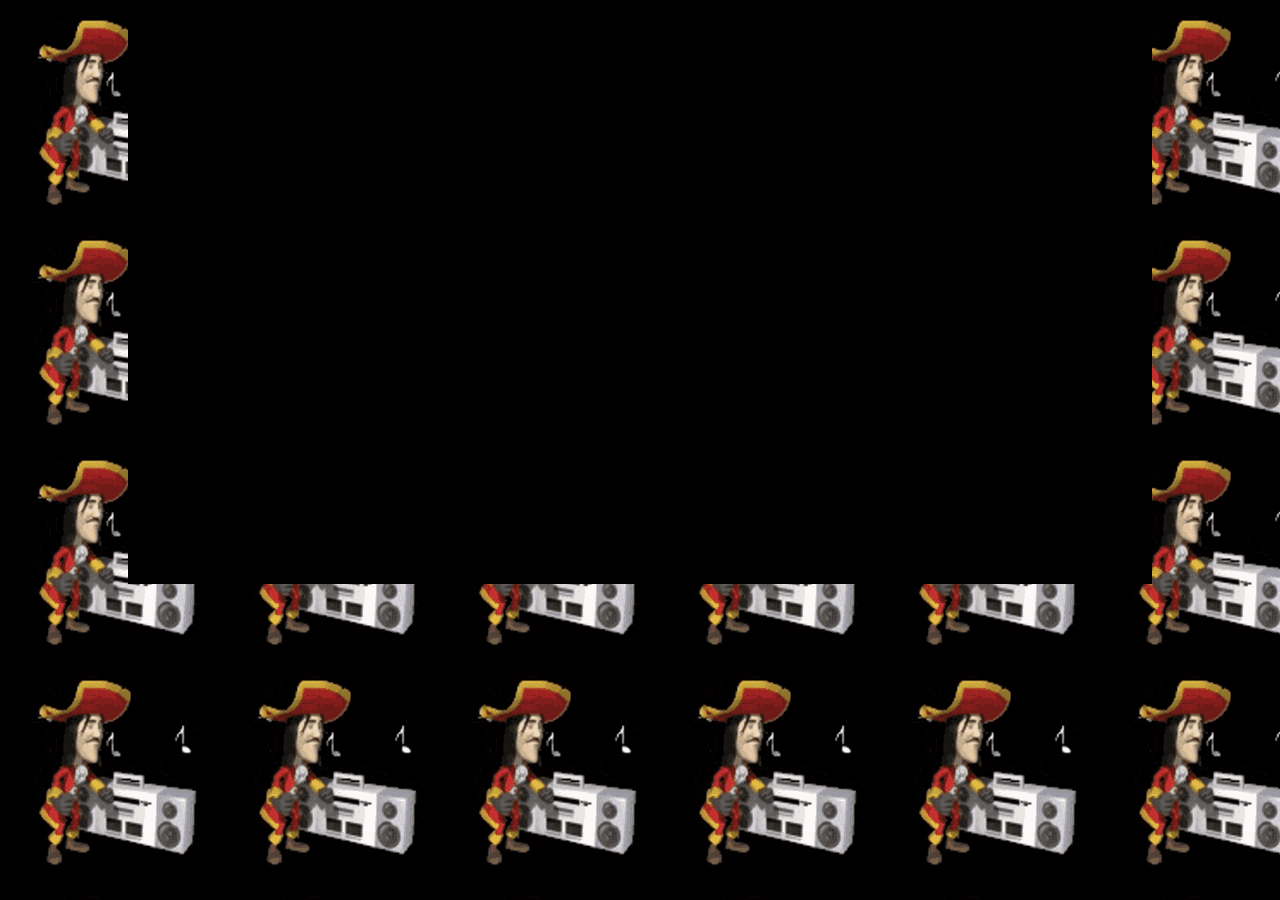
==== index.html @ 2579d188 "Meter el juego" ====
<!doctype html>
<html>
  <head>
  	<style>
    body {
        text-align: center;
        background-color: teal;
        background-attachment: fixed;
        background-image: url('mfc-pirata.gif');
        color: black;
        font-family: Arial;
    }
    hr {
    	border: 32px solid #FFFFFF00;
    }
    iframe {
        background-color: #FFFFFFDD;
      	border: none;
        text-align: center;
        display: block;
        margin: auto;
        }
    </style>
    
    <title>HYPER x SLASHERS DEMO</title>
    <iframe src="https://loopies2600.github.io/hxs-site/web/index.html" title="Game Window" width="1024" height="576"></iframe>
  </head>
</html>
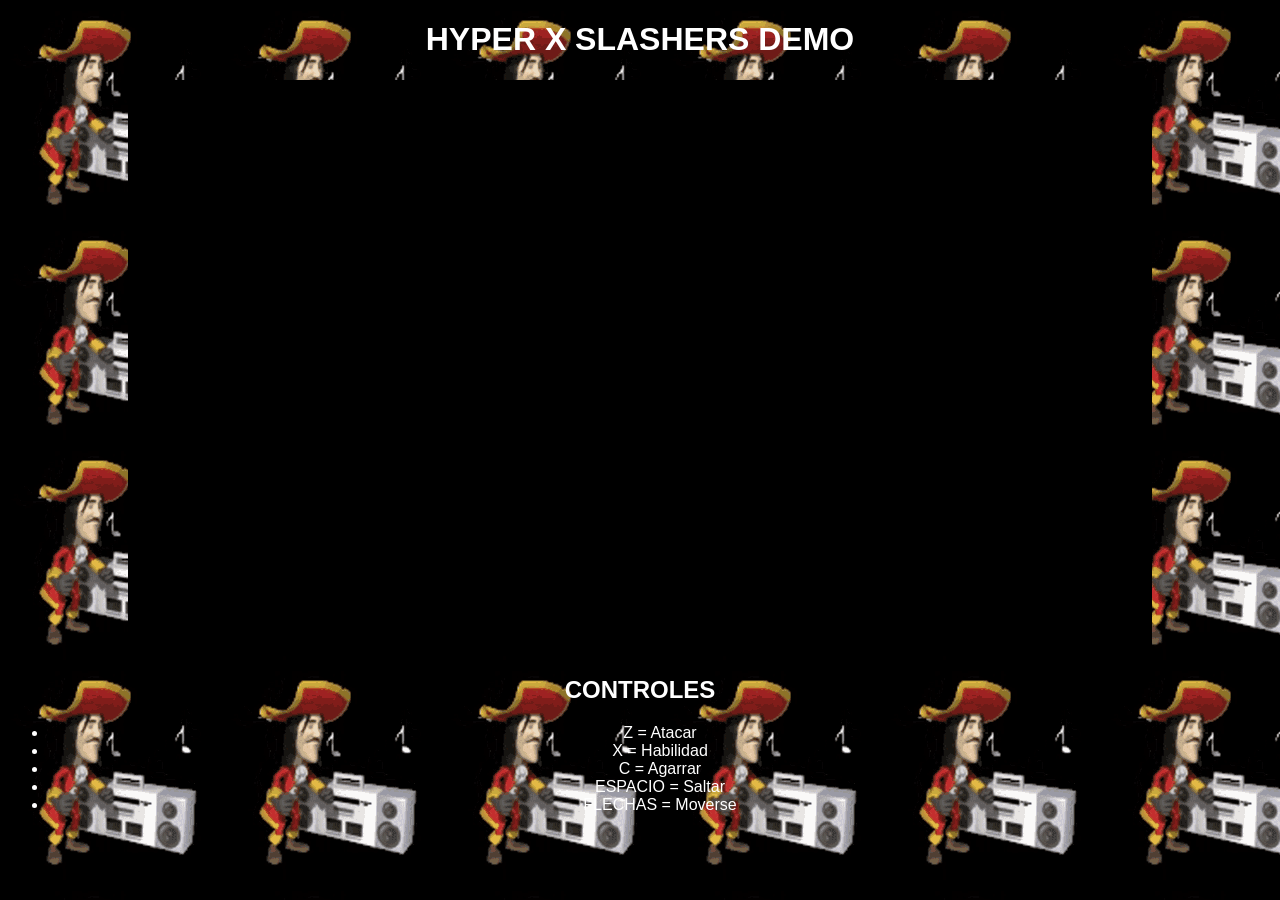
==== commit 892cd9af: "Update index.html" ====
--- a/index.html
+++ b/index.html
@@ -6,8 +6,8 @@
         text-align: center;
         background-color: teal;
         background-attachment: fixed;
-        background-image: url('mfc-pirata.gif');
-        color: black;
+        background-image: url('https://loopies2600.github.io/hxs-site/mfc-pirata.gif');
+        color: white;
         font-family: Arial;
     }
     hr {
@@ -23,6 +23,16 @@
     </style>
     
     <title>HYPER x SLASHERS DEMO</title>
+    <h1>HYPER X SLASHERS DEMO</h1>
     <iframe src="https://loopies2600.github.io/hxs-site/web/index.html" title="Game Window" width="1024" height="576"></iframe>
+    <h2>CONTROLES</h2>
+    <ul>
+      <li>Z = Atacar</li>
+      <li>X = Habilidad</li>
+      <li>C = Agarrar</li>
+      <li>ESPACIO = Saltar</li>
+      <li>FLECHAS = Moverse</li>
+    </ul>
   </head>
 </html>
+
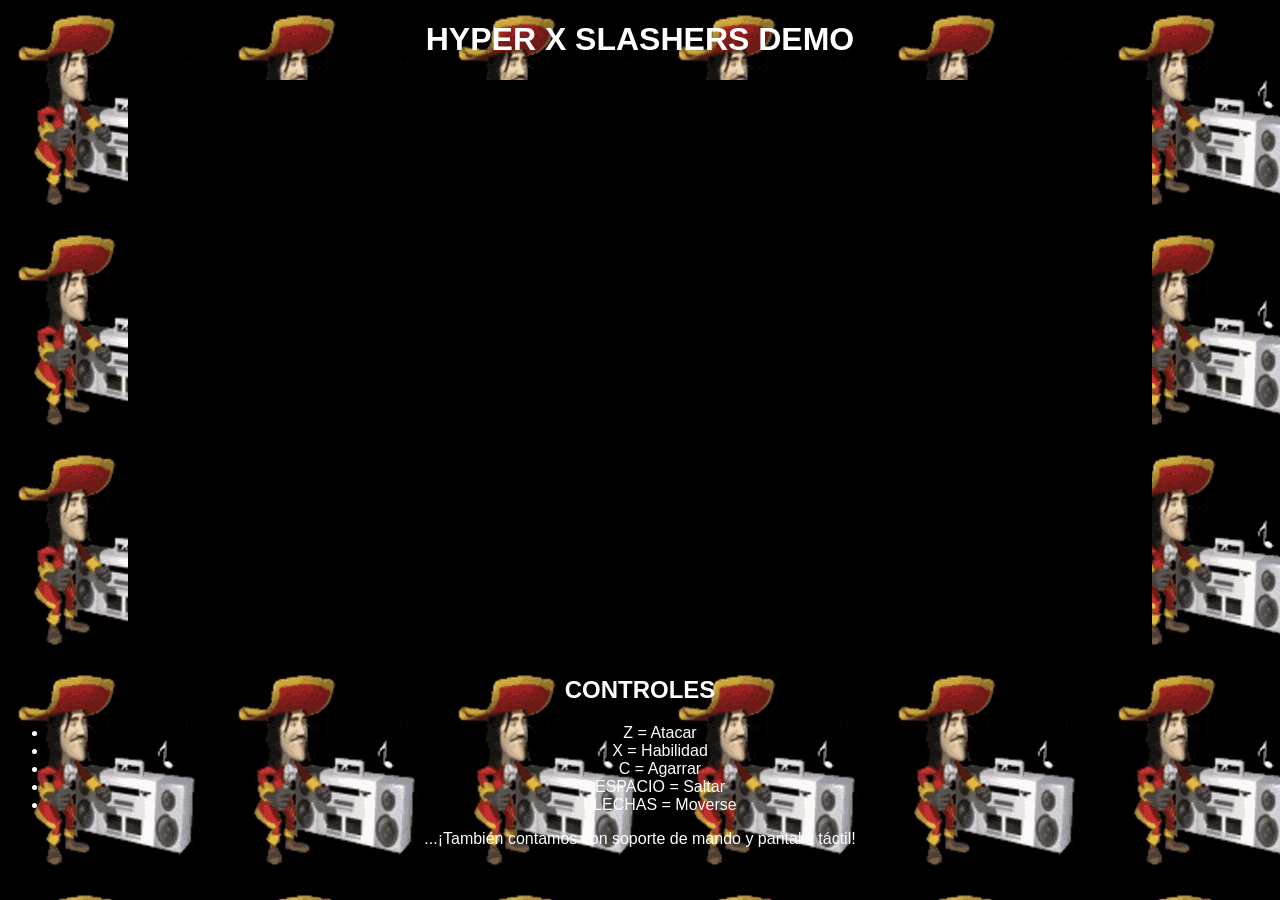
==== commit 0d402e11: "Aclarar controles" ====
--- a/index.html
+++ b/index.html
@@ -33,6 +33,7 @@
       <li>ESPACIO = Saltar</li>
       <li>FLECHAS = Moverse</li>
     </ul>
+    <p>...¡También contamos con soporte de mando y pantalla táctil!</p>
   </head>
 </html>
 
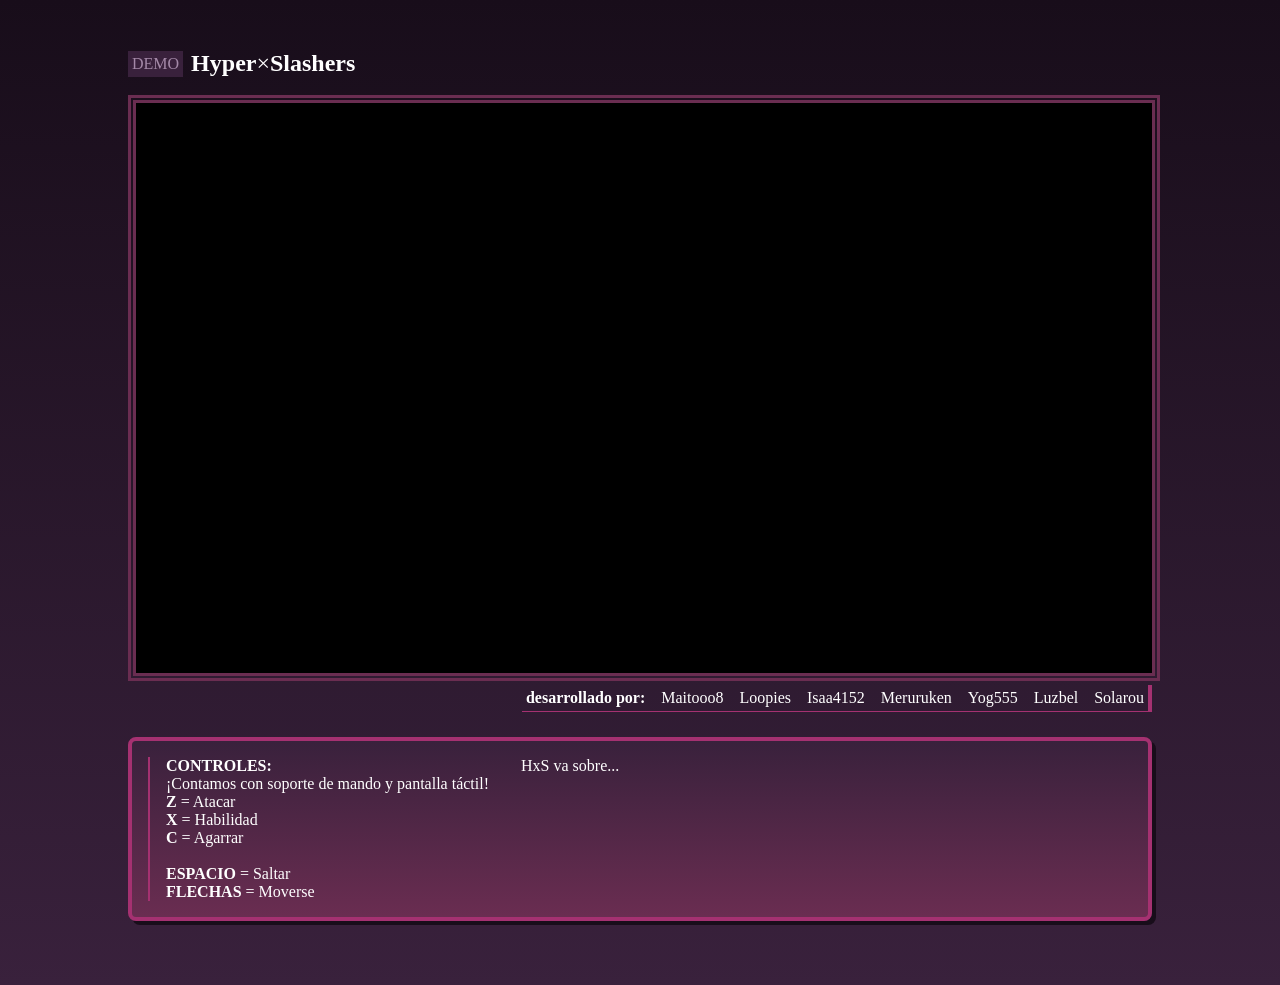
==== commit 89a906a7: "Nueva pag!!!" ====
--- a/index.html
+++ b/index.html
@@ -1,39 +1,48 @@
-<!doctype html>
-<html>
-  <head>
-  	<style>
-    body {
-        text-align: center;
-        background-color: teal;
-        background-attachment: fixed;
-        background-image: url('https://loopies2600.github.io/hxs-site/mfc-pirata.gif');
-        color: white;
-        font-family: Arial;
-    }
-    hr {
-    	border: 32px solid #FFFFFF00;
-    }
-    iframe {
-        background-color: #FFFFFFDD;
-      	border: none;
-        text-align: center;
-        display: block;
-        margin: auto;
-        }
-    </style>
+<!DOCTYPE html>
+<head>
+    <link rel="stylesheet" href="/demo.css">
+</head>
+<body>
+    <div class="title mw">
+        <div class="name flex vmid">
+            <p class="marker">DEMO</p>
+        <p class="fxl"><b>Hyper</b>×<b>Slashers</b></p>
+        </div>
+    </div>
+
+    <div class="core mw">
+        <div class="game">
+            <iframe src="https://loopies2600.github.io/hxs-site/web/index.html" title="Game Window" class="hxs"></iframe></center>
+        </div>
+        <ul class="devs">
+                <p><b>desarrollado por:</b></p>
+                <li>Maitooo8</li>
+                <li>Loopies</li>
+                <li>Isaa4152</li>
+                <li>Meruruken</li>
+                <li>Yog555</li>
+                <li>Luzbel</li>
+                <li>Solarou</li>
+            </ul>
+    </div><br><br>
+
+
     
-    <title>HYPER x SLASHERS DEMO</title>
-    <h1>HYPER X SLASHERS DEMO</h1>
-    <iframe src="https://loopies2600.github.io/hxs-site/web/index.html" title="Game Window" width="1024" height="576"></iframe>
-    <h2>CONTROLES</h2>
-    <ul>
-      <li>Z = Atacar</li>
-      <li>X = Habilidad</li>
-      <li>C = Agarrar</li>
-      <li>ESPACIO = Saltar</li>
-      <li>FLECHAS = Moverse</li>
-    </ul>
-    <p>...¡También contamos con soporte de mando y pantalla táctil!</p>
-  </head>
-</html>
+    <div class="footer mw">
+        <div class="instructions flex corner">
+            <div class="ctrl half">
+                <b>CONTROLES:</b><br>
+                ¡Contamos con soporte de mando y pantalla táctil!<br>
+                <b>Z</b> = Atacar<br>
+                <b>X</b> = Habilidad<br>
+                <b>C</b> = Agarrar<br><br>
+                <b>ESPACIO</b> = Saltar<br>
+                <b>FLECHAS</b> = Moverse<br>
+            </div>
+            <div class="half">
+                HxS va sobre...
+            </div>
+        </div>
 
+    </div>
+</body>
--- a/demo.css
+++ b/demo.css
@@ -0,0 +1,55 @@
+:root{
+    --maxw: 1024px;
+    --bgdark: #180d1a;
+    --bgmid: #39213c;
+    --bglight: #6a2d51;
+    --bglitest: #a53171;
+
+
+    --text: white;
+    --textsl: #a489a8;
+}
+
+body{margin:0;padding:0;
+    color:white; font-family: "MS PGothic";
+    background-attachment: fixed;background-size:cover;
+    background: linear-gradient(to bottom, var(--bgdark), var(--bgmid) );
+}
+
+iframe{border: 8px double var(--bglight);margin:auto;}
+p{margin:0;padding:0}
+
+.title{margin:auto;margin-top:32px;}
+.core{margin:auto;}
+
+.footer{margin: auto;}
+.instructions{margin-top:16px;padding:16px;margin-bottom:64px;
+    background: linear-gradient(to bottom, var(--bgmid),var(--bglight)); border: 4px solid var(--bglitest);
+    box-shadow: 4px 4px 0px var(--bgdark);gap:32px;
+}
+
+.flex{display:flex;}
+.vmid{align-items: center;}
+.halft{width:30%;}
+.halfw{width:70%;}
+
+
+.marker{padding:4px;background-color: var(--bgmid);margin-right:8px;color:var(--textsl)}
+
+.name{
+    padding-top:18px;padding-bottom: 18px;    
+}
+
+.fxl{font-size: 150%;}
+
+.ctrl{border-left: 2px solid var(--bglitest);padding-left:16px;}
+
+.devs{margin:0;padding:4px;;float:right;display:flex;list-style: none;margin:none;padding:none;
+    border-bottom: 1px solid var(--bglitest);border-right: 4px solid var(--bglitest);
+}
+    .devs li{margin-left:16px;}
+
+.mw {max-width:var(--maxw)}
+
+.hxs{width:1016px;height:570px}
+.corner{border-radius: 8px;;}
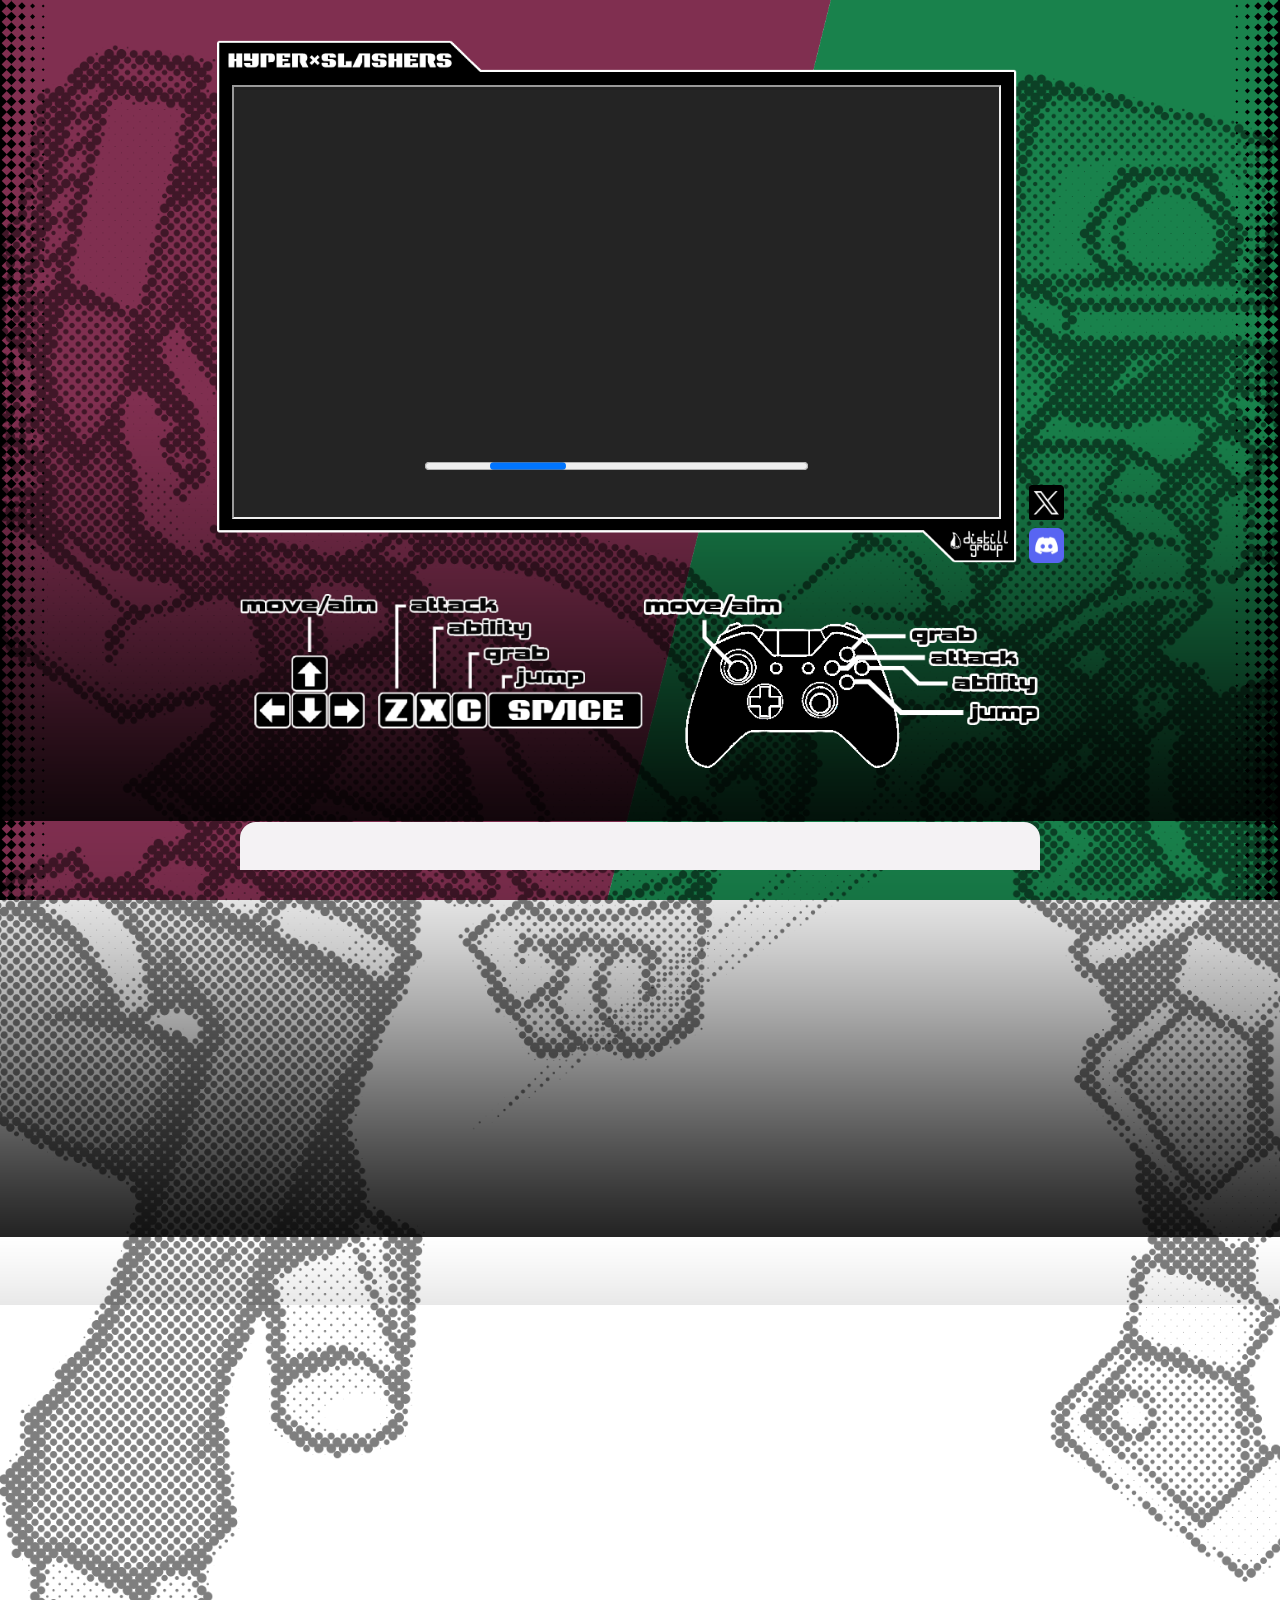
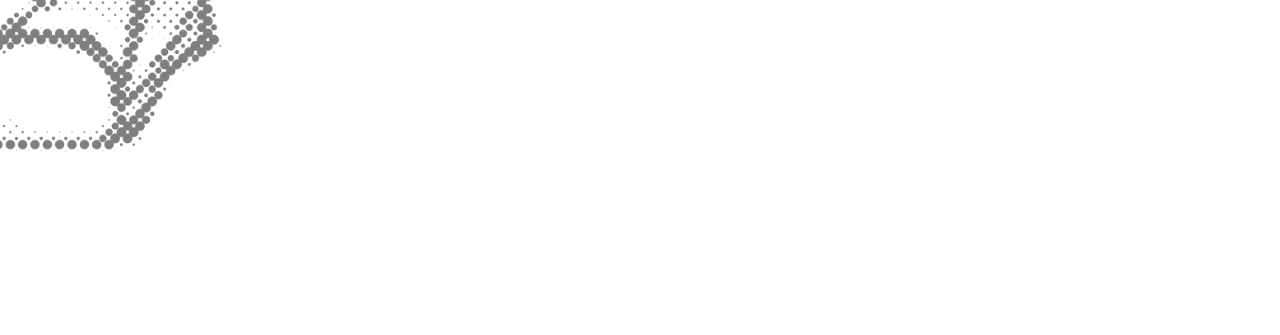
==== commit a8abb983: "Rediseño colaborativo" ====
--- a/index.html
+++ b/index.html
@@ -1,48 +1,60 @@
 <!DOCTYPE html>
 <head>
+    <title>HYPER×SLASHERS</title>
+    <meta property="og:image" content="https://loopies2600.github.io/hxs-site/assets/hxs-banner.png">
     <link rel="stylesheet" href="/demo.css">
 </head>
 <body>
-    <div class="title mw">
-        <div class="name flex vmid">
-            <p class="marker">DEMO</p>
-        <p class="fxl"><b>Hyper</b>×<b>Slashers</b></p>
+    <div class="core mw">
+    <div class="gwindow">
+        <div class="game">
+            <div class="gameborder">
+                <iframe src="https://loopies2600.github.io/hxs-site/web/index.html" title="Game Window" class="hxs"></iframe>
+            </div>
+        </div>
+        <div class="distill_links">
+            <div class="dg_twt"><a href="https://x.com/hyperslashers" target="_blank" rel="noopener noreferrer"><img src="/assets/twitter_icon.png"></a></div>
+            <div class="dg_dis"><a href="https://discord.com/invite/XWPnEUbRy8" target="_blank" rel="noopener noreferrer"><img src="/assets/discord_icon.png"></a></div>
         </div>
     </div>
-
-    <div class="core mw">
-        <div class="game">
-            <iframe src="https://loopies2600.github.io/hxs-site/web/index.html" title="Game Window" class="hxs"></iframe></center>
-        </div>
-        <ul class="devs">
-                <p><b>desarrollado por:</b></p>
-                <li>Maitooo8</li>
-                <li>Loopies</li>
-                <li>Isaa4152</li>
-                <li>Meruruken</li>
-                <li>Yog555</li>
-                <li>Luzbel</li>
-                <li>Solarou</li>
-            </ul>
-    </div><br><br>
-
+    <br>
+    <div class="instructs">
+        <div class="keys"><img src="/assets/controls_keyboard.png"></div>            
+        <div class="consol"><img src="/assets/controls_joystick.png"></div>
+    </div>
+</div>
 
     
+    
     <div class="footer mw">
-        <div class="instructions flex corner">
-            <div class="ctrl half">
-                <b>CONTROLES:</b><br>
-                ¡Contamos con soporte de mando y pantalla táctil!<br>
-                <b>Z</b> = Atacar<br>
-                <b>X</b> = Habilidad<br>
-                <b>C</b> = Agarrar<br><br>
-                <b>ESPACIO</b> = Saltar<br>
-                <b>FLECHAS</b> = Moverse<br>
-            </div>
-            <div class="half">
-                HxS va sobre...
-            </div>
-        </div>
+        <div id="disqus_thread"></div>
+         <script>
+        /**
+        *  RECOMMENDED CONFIGURATION VARIABLES: EDIT AND UNCOMMENT THE SECTION BELOW TO INSERT DYNAMIC VALUES FROM YOUR PLATFORM OR CMS.
+        *  LEARN WHY DEFINING THESE VARIABLES IS IMPORTANT: https://disqus.com/admin/universalcode/#configuration-variables    */
+        /*
+        var disqus_config = function () {
+        this.page.url = PAGE_URL;  // Replace PAGE_URL with your page's canonical URL variable
+        this.page.identifier = PAGE_IDENTIFIER; // Replace PAGE_IDENTIFIER with your page's unique identifier variable
+        };
+        */
+        (function() { // DON'T EDIT BELOW THIS LINE
+        var d = document, s = d.createElement('script');
+        s.src = 'https://hyperslashers.disqus.com/embed.js';
+        s.setAttribute('data-timestamp', +new Date());
+        (d.head || d.body).appendChild(s);
+        })();
+        </script>
+        <noscript>Please enable JavaScript to view the <a href="https://disqus.com/?ref_noscript%22%3Ecomments" powered by Disqus.</a></noscript>
 
     </div>
+    <div class="bgdeco">
+        <div class="dash"><img src="/assets/dash_halftone.png"></div>
+        <div class="slide"><img src="/assets/slide_halftone.png"></div>
+    
+        <div class="htleft"></div>
+        <div class="htright"></div>
+
+    </div>
+    <div class="bggrad"></div>
 </body>
--- a/demo.css
+++ b/demo.css
@@ -1,5 +1,5 @@
 :root{
-    --maxw: 1024px;
+    --maxw: 800px;
     --bgdark: #180d1a;
     --bgmid: #39213c;
     --bglight: #6a2d51;
@@ -13,10 +13,37 @@
 body{margin:0;padding:0;
     color:white; font-family: "MS PGothic";
     background-attachment: fixed;background-size:cover;
-    background: linear-gradient(to bottom, var(--bgdark), var(--bgmid) );
+    background-image: url(/assets/background.png);
 }
 
-iframe{border: 8px double var(--bglight);margin:auto;}
+.bgdeco{position:absolute;top:0;z-index:-2;width:100%;overflow-x: hidden;height:215vh;}
+.bggrad{position:fixed;bottom:0;z-index:-1;width:100%;background-image: url(/assets/bottom_gradient.png);height:100%; transform: translateY(45%)}
+
+.htleft{width:100%;height:100vh;position:fixed;left:0;background-image:url("/assets/looping_halftone.png");background-repeat: repeat-y;}
+.htright{width:100%;height:100vh;position:fixed;right:0;background-position: left top;background-image:url("/assets/looping_halftone.png");background-repeat: repeat-y;transform:scaleX(-1)}
+
+
+
+.dash{max-width: 90vw;position:absolute;left:0;transform: translateX(-25%) translateY(-5%);opacity: 50%;}
+.slide{max-width: 90vw;position:absolute;right:0;transform: translateX(25%) translateY(-5%);opacity: 50%;}
+
+img{max-width: 100%;max-height: 100%;}
+
+.gwindow {display: flex;justify-content: center;align-items: flex-start;gap: 12px;}
+.game{max-width:100%;margin: 40px 0 0 0;}
+.gameborder{background-image: url(/assets/border.png);background-size: var(--maxw);background-repeat: no-repeat;
+    padding-left:15px;padding-right:20px;
+    padding-top:45px;padding-bottom:53px;max-width:100%;}
+.hxs{width:765px;height:430px}
+.distill_links {display: flex;flex-direction: column;gap: 8px;margin-top: 485px;}
+.distill_links a {display: block;width: 35px;height: 35px;}
+
+.distill_links img {width: 100%;height: 100%;display: block;}
+
+.instructs{display:flex;margin:auto;max-width: var(--maxw);margin-bottom: 50px;}
+
+a:hover{filter:brightness(130%);transition: 0.5s;}
+
 p{margin:0;padding:0}
 
 .title{margin:auto;margin-top:32px;}
@@ -32,7 +59,6 @@
 .vmid{align-items: center;}
 .halft{width:30%;}
 .halfw{width:70%;}
-
 
 .marker{padding:4px;background-color: var(--bgmid);margin-right:8px;color:var(--textsl)}
 
@@ -51,5 +77,7 @@
 
 .mw {max-width:var(--maxw)}
 
-.hxs{width:1016px;height:570px}
-.corner{border-radius: 8px;;}+.corner{border-radius: 8px;;}
+
+#disqus_thread{background-color:rgb(244, 242, 244);padding:24px;
+border-top-left-radius:16px;border-top-right-radius:16px;}
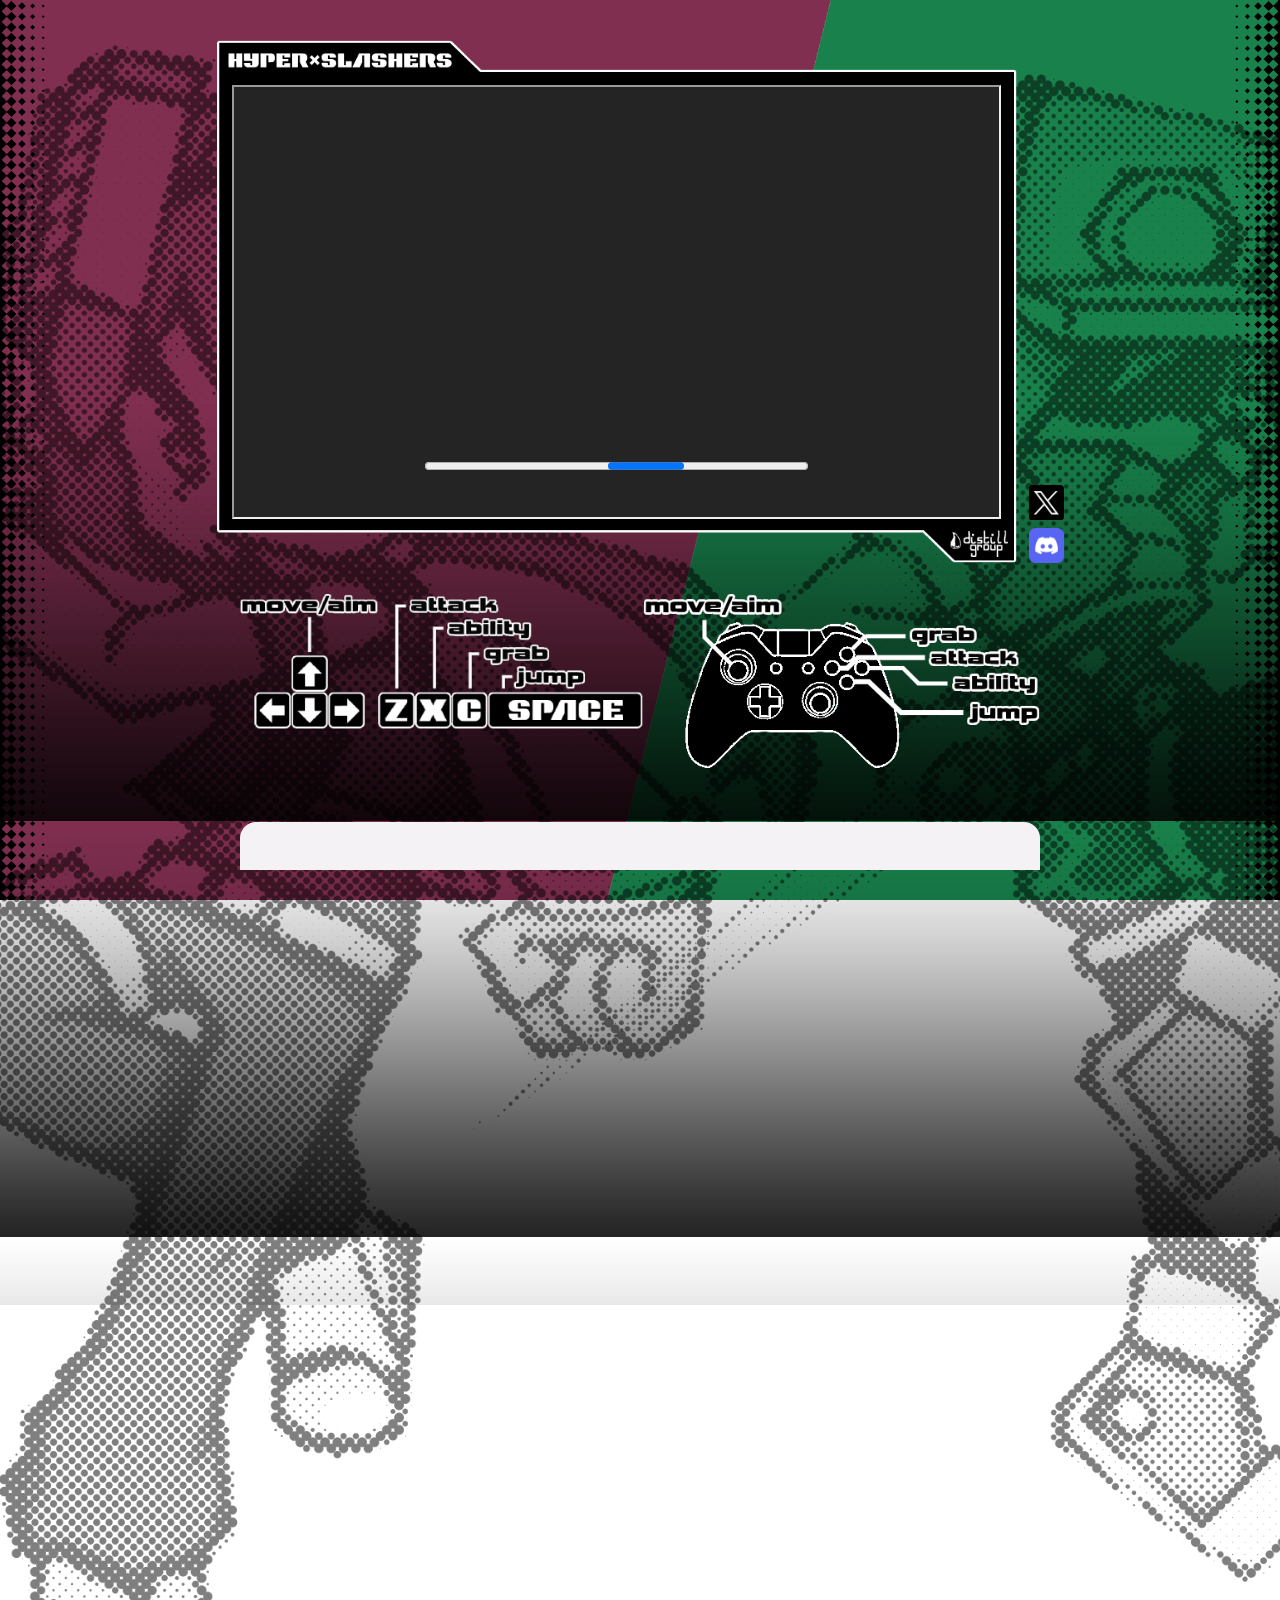
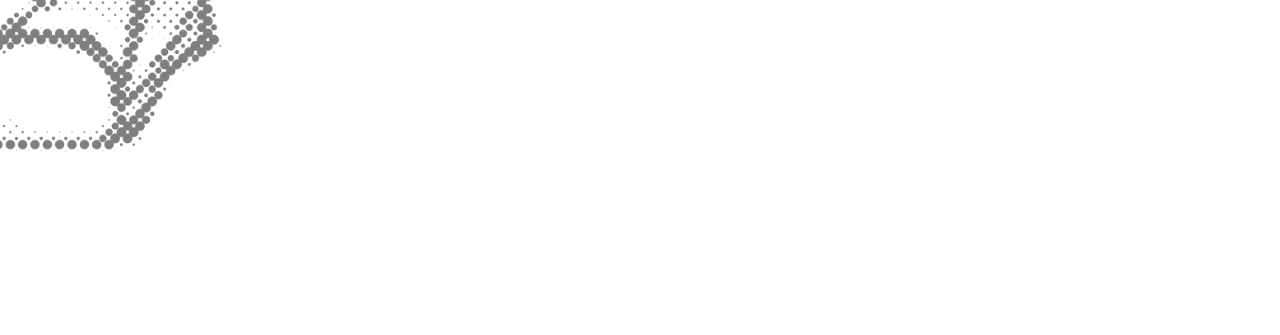
==== commit fa4068d3: "Update index.html" ====
--- a/index.html
+++ b/index.html
@@ -2,7 +2,7 @@
 <head>
     <title>HYPER×SLASHERS</title>
     <meta property="og:image" content="https://loopies2600.github.io/hxs-site/assets/hxs-banner.png">
-    <link rel="stylesheet" href="/demo.css">
+    <link rel="stylesheet" href="demo.css">
 </head>
 <body>
     <div class="core mw">
@@ -19,8 +19,8 @@
     </div>
     <br>
     <div class="instructs">
-        <div class="keys"><img src="/assets/controls_keyboard.png"></div>            
-        <div class="consol"><img src="/assets/controls_joystick.png"></div>
+        <div class="keys"><img src="assets/controls_keyboard.png"></div>            
+        <div class="consol"><img src="assets/controls_joystick.png"></div>
     </div>
 </div>
 
@@ -49,12 +49,12 @@
 
     </div>
     <div class="bgdeco">
-        <div class="dash"><img src="/assets/dash_halftone.png"></div>
-        <div class="slide"><img src="/assets/slide_halftone.png"></div>
+        <div class="dash"><img src="assets/dash_halftone.png"></div>
+        <div class="slide"><img src="assets/slide_halftone.png"></div>
     
         <div class="htleft"></div>
         <div class="htright"></div>
 
     </div>
     <div class="bggrad"></div>
-</body>+</body>
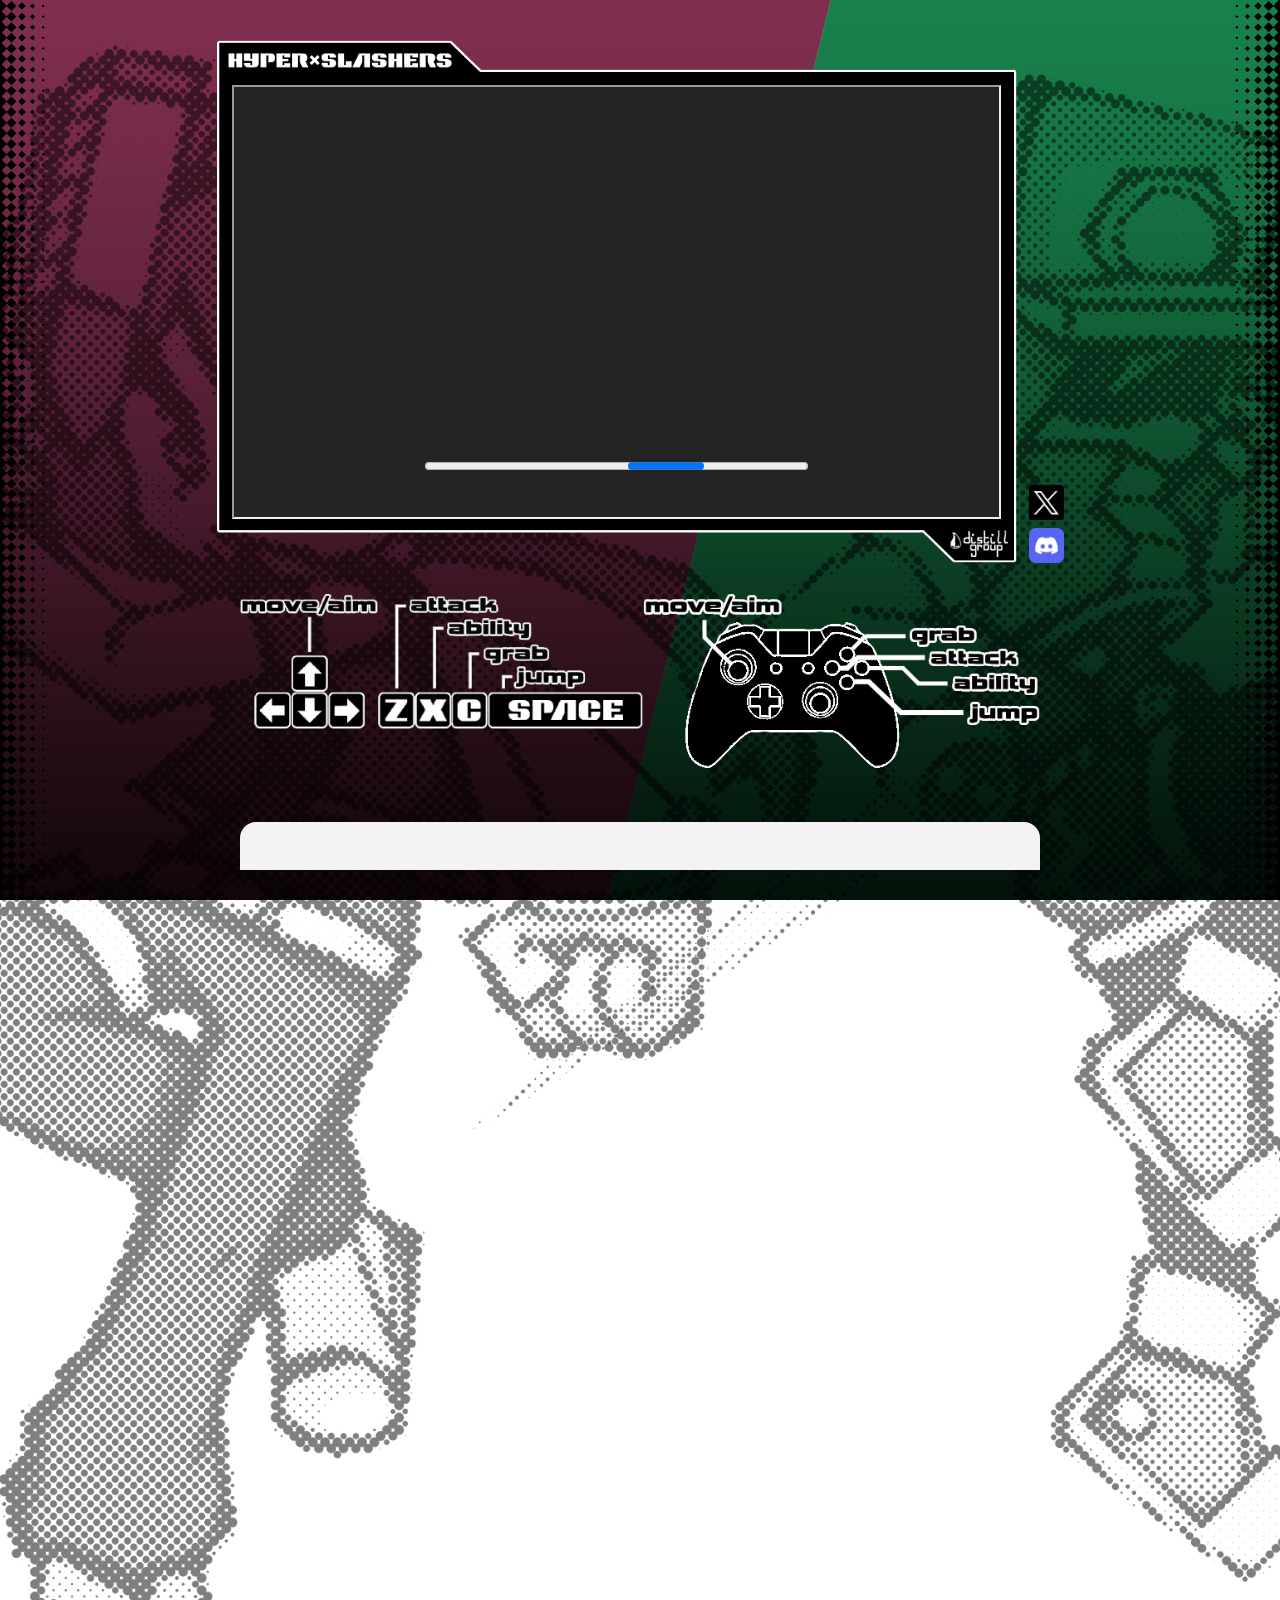
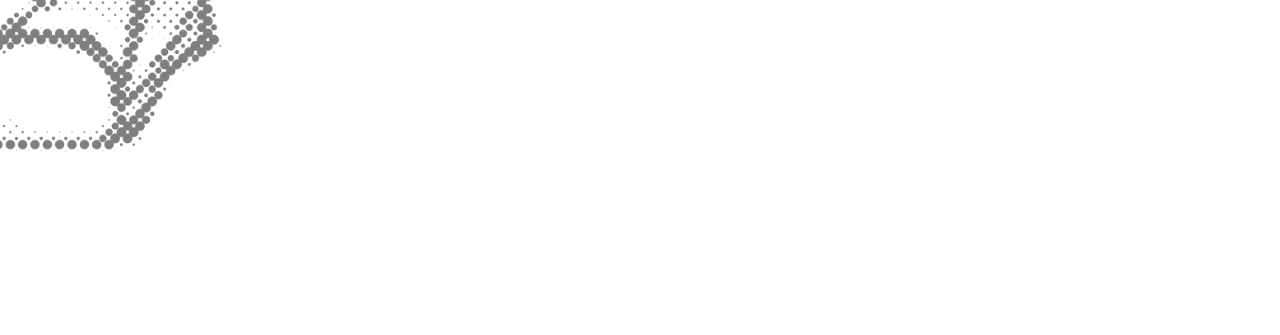
==== commit 769246aa: "Repasar html" ====
--- a/index.html
+++ b/index.html
@@ -13,8 +13,8 @@
             </div>
         </div>
         <div class="distill_links">
-            <div class="dg_twt"><a href="https://x.com/hyperslashers" target="_blank" rel="noopener noreferrer"><img src="/assets/twitter_icon.png"></a></div>
-            <div class="dg_dis"><a href="https://discord.com/invite/XWPnEUbRy8" target="_blank" rel="noopener noreferrer"><img src="/assets/discord_icon.png"></a></div>
+            <div class="dg_twt"><a href="https://x.com/hyperslashers" target="_blank" rel="noopener noreferrer"><img src="assets/twitter_icon.png"></a></div>
+            <div class="dg_dis"><a href="https://discord.com/invite/XWPnEUbRy8" target="_blank" rel="noopener noreferrer"><img src="assets/discord_icon.png"></a></div>
         </div>
     </div>
     <br>
--- a/demo.css
+++ b/demo.css
@@ -13,14 +13,14 @@
 body{margin:0;padding:0;
     color:white; font-family: "MS PGothic";
     background-attachment: fixed;background-size:cover;
-    background-image: url(/assets/background.png);
+    background-image: url("assets/background.png");
 }
 
 .bgdeco{position:absolute;top:0;z-index:-2;width:100%;overflow-x: hidden;height:215vh;}
-.bggrad{position:fixed;bottom:0;z-index:-1;width:100%;background-image: url(/assets/bottom_gradient.png);height:100%; transform: translateY(45%)}
+.bggrad{position:fixed;bottom:0;z-index:-1;width:100%;background-attachment: fixed;background-size:cover;background-image: url("assets/bottom_gradient.png");height:100%;}
 
-.htleft{width:100%;height:100vh;position:fixed;left:0;background-image:url("/assets/looping_halftone.png");background-repeat: repeat-y;}
-.htright{width:100%;height:100vh;position:fixed;right:0;background-position: left top;background-image:url("/assets/looping_halftone.png");background-repeat: repeat-y;transform:scaleX(-1)}
+.htleft{width:100%;height:100vh;position:fixed;left:0;background-image:url("assets/looping_halftone.png");background-repeat: repeat-y;}
+.htright{width:100%;height:100vh;position:fixed;right:0;background-position: left top;background-image:url("assets/looping_halftone.png");background-repeat: repeat-y;transform:scaleX(-1)}
 
 
 
@@ -31,7 +31,7 @@
 
 .gwindow {display: flex;justify-content: center;align-items: flex-start;gap: 12px;}
 .game{max-width:100%;margin: 40px 0 0 0;}
-.gameborder{background-image: url(/assets/border.png);background-size: var(--maxw);background-repeat: no-repeat;
+.gameborder{background-image: url("assets/border.png");background-size: var(--maxw);background-repeat: no-repeat;
     padding-left:15px;padding-right:20px;
     padding-top:45px;padding-bottom:53px;max-width:100%;}
 .hxs{width:765px;height:430px}
@@ -80,4 +80,4 @@
 .corner{border-radius: 8px;;}
 
 #disqus_thread{background-color:rgb(244, 242, 244);padding:24px;
-border-top-left-radius:16px;border-top-right-radius:16px;}+border-top-left-radius:16px;border-top-right-radius:16px;}
